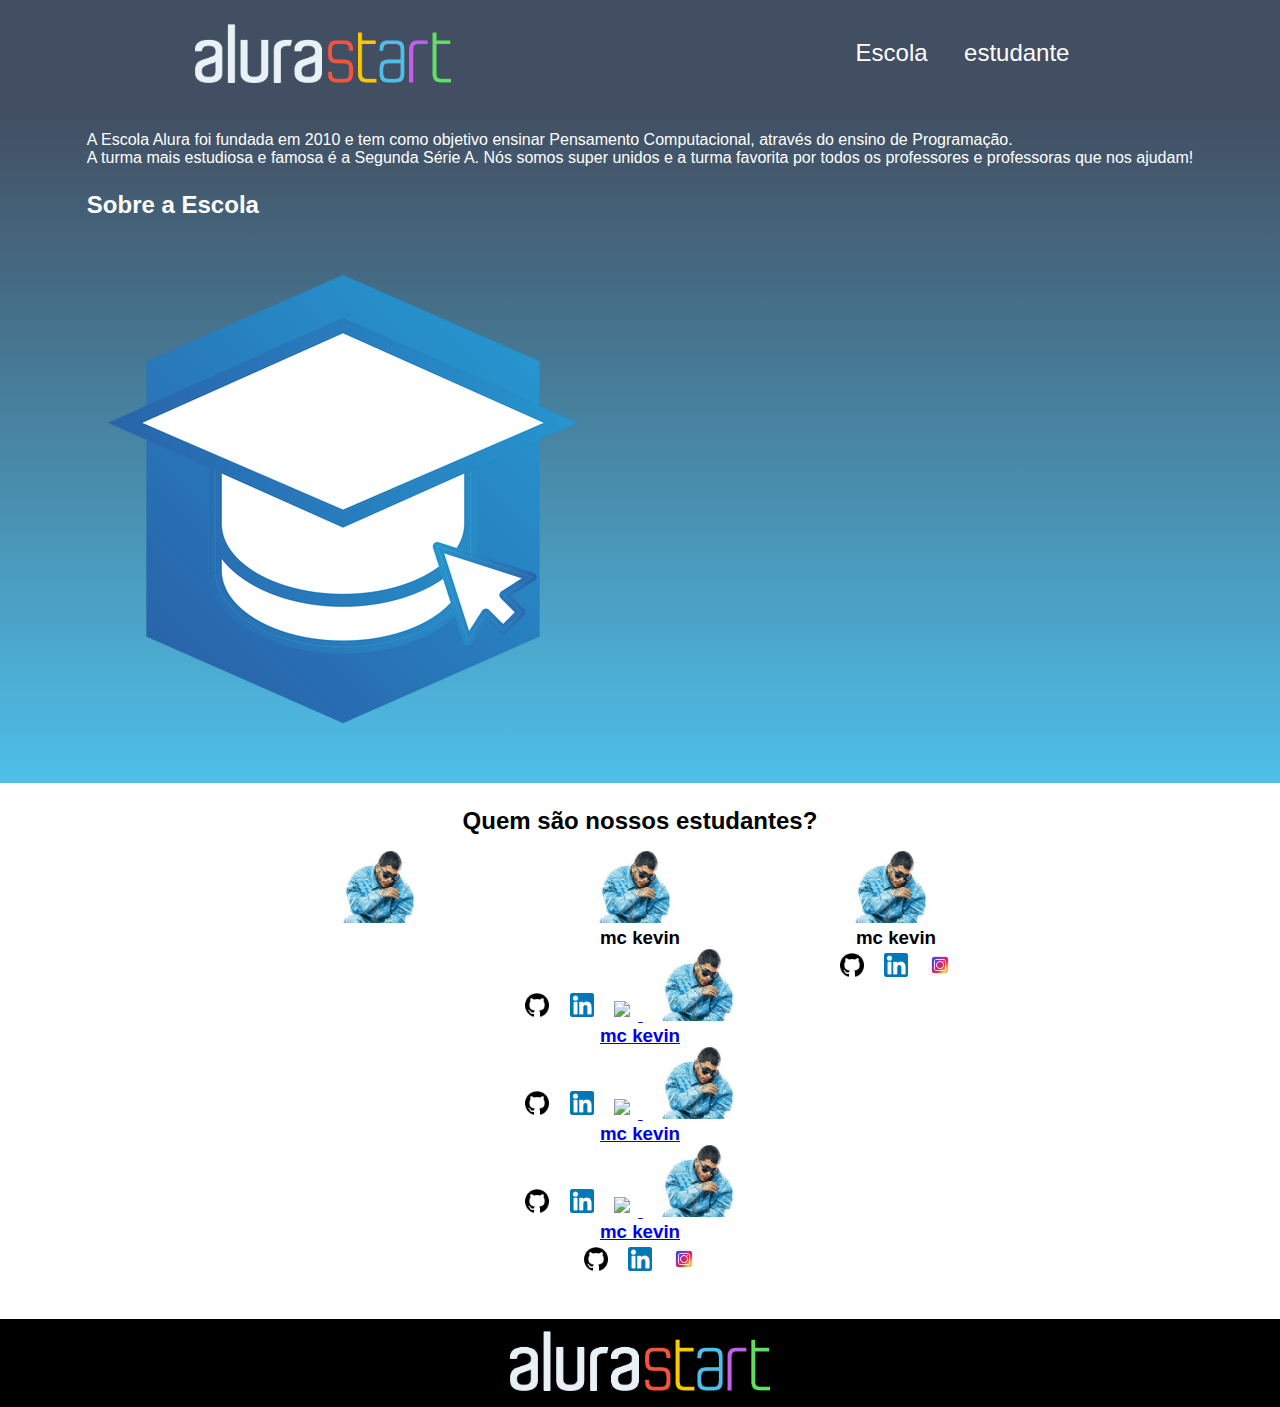
==== index.html @ b4f77471 "awdwa" ====
<!DOCTYPE html>
<html lang="en">
<head>
    <meta charset="UTF-8">
    <meta http-equiv="X-UA-Compatible" content="IE=edge">
    <meta name="viewport" content="width=device-width, initial-scale=1.0">
    <title>Document</title>
    <link rel="stylesheet" href="style.css">
</head>
<body>
    <header class="cabecalho">
        <img class="cabecalho-imagem" src="alurastart logo.png" alt="logo do alura start">
    <ul class="cabecalho-lista">
         <li class="cabecalho-lista-item">Escola </li>
         <li class="cabecalho-lista-item">estudante</li>  
     </ul>
    </header>
    <section>
        <section class="escola">
            <div class="escola-div conteudo">
                <p class="escola-texto-um">A Escola Alura foi fundada em 2010 e tem como objetivo ensinar Pensamento Computacional, através do ensino de  Programação.</p>
                <p class="escola-texto-dois">A turma mais estudiosa e famosa é a Segunda Série A. Nós somos super unidos e a turma favorita por todos os professores e professoras que nos ajudam!</p>
               
               <div>
                <h2 class="escola-titulo">Sobre a Escola</h2>
               

                
               <img src="ff7c525c1c3e1bef640644542001e1fd-logotipo-da-escola-online (1).webp" "alt= logo do chapeu." >
        </section>
        <section class="estudante">
            <div class="div-titulo">
                <h2 class="estudante-titulo">Quem são nossos estudantes?</h2>
            </div>
 
            <div class="estudante-todos">
                <span></span>
                <div class="estudante-div">
                    <img class="estudante-imagem" src="x2021-05-17-31.png.pagespeed.ic.EvmBmQWL9H.jpg" alt="foto do mc kevin">
                </div>
                <div class="estudante-div">
                    <img class="estudante-imagem" src="x2021-05-17-31.png.pagespeed.ic.EvmBmQWL9H.jpg" alt="foto do mc kevin">
                    <h3 class="estudante-nome">mc kevin</h3>
                    <a href="https://ffm.to/jq7nrnx"><img class="estudante-icone" src="25231.png" alt="foto do mc kevin"></a>
                    <a href="https://www.google.com/search?q=mc+kevin&oq=mc&gs_lcrp=EgZjaHJvbWUqBggAEEUYOzIGCAAQRRg7Mg0IARAuGIMBGLEDGIAEMgYIAhBFGDkyEAgDEC4YgwEYsQMYgAQYigUyFggEEC4YgwEYxwEYsQMY0QMYgAQYigUyBggFEEUYPDIGCAYQRRg9MgYIBxBFGDzSAQgxNTUxajBqN6gCCLACAQ&sourceid=chrome&ie=UTF-8"><img class="estudante-icone" src="174857.png" alt="icone linkedin"></a>
                    <a href="https://www.instagram.com/mckevin/?hl=pt"><img class="estudante-icone" src="instagram-icone-novo_1057-22
                    </div>
                    <div class="estudante-div">
                        <img class="estudante-imagem" src="x2021-05-17-31.png.pagespeed.ic.EvmBmQWL9H.jpg" alt="foto do mc kevin">
                        <h3 class="estudante-nome">mc kevin</h3>
                        <a href="https://ffm.to/jq7nrnx"><img class="estudante-icone" src="25231.png" alt="foto do mc kevin"></a>
                        <a href="https://www.google.com/search?q=mc+kevin&oq=mc&gs_lcrp=EgZjaHJvbWUqBggAEEUYOzIGCAAQRRg7Mg0IARAuGIMBGLEDGIAEMgYIAhBFGDkyEAgDEC4YgwEYsQMYgAQYigUyFggEEC4YgwEYxwEYsQMY0QMYgAQYigUyBggFEEUYPDIGCAYQRRg9MgYIBxBFGDzSAQgxNTUxajBqN6gCCLACAQ&sourceid=chrome&ie=UTF-8"><img class="estudante-icone" src="174857.png" alt="icone linkedin"></a>
                        <a href="https://www.instagram.com/mckevin/?hl=pt"><img class="estudante-icone" src="instagram-icone-novo_1057
                    </div>
                    <div class="estudante-div">
                        <img class="estudante-imagem" src="x2021-05-17-31.png.pagespeed.ic.EvmBmQWL9H.jpg" alt="foto do mc kevin">
                        <h3 class="estudante-nome">mc kevin</h3>
                        <a href="https://ffm.to/jq7nrnx"><img class="estudante-icone" src="25231.png" alt="foto do mc kevin"></a>
                        <a href="https://www.google.com/search?q=mc+kevin&oq=mc&gs_lcrp=EgZjaHJvbWUqBggAEEUYOzIGCAAQRRg7Mg0IARAuGIMBGLEDGIAEMgYIAhBFGDkyEAgDEC4YgwEYsQMYgAQYigUyFggEEC4YgwEYxwEYsQMY0QMYgAQYigUyBggFEEUYPDIGCAYQRRg9MgYIBxBFGDzSAQgxNTUxajBqN6gCCLACAQ&sourceid=chrome&ie=UTF-8"><img class="estudante-icone" src="174857.png" alt="icone linkedin"></a>
                        <a href="https://www.instagram.com/mckevin/?hl=pt"><img class="estudante-icone" src="instagram-icone-novo_1057-22
                
                    </div>
                    <div class="estudante-div">
                        <img class="estudante-imagem" src="x2021-05-17-31.png.pagespeed.ic.EvmBmQWL9H.jpg" alt="foto do mc kevin">
                        <h3 class="estudante-nome">mc kevin</h3>
                        <a href="https://ffm.to/jq7nrnx"><img class="estudante-icone" src="25231.png" alt="foto do mc kevin"></a>
                        <a href="https://www.google.com/search?q=mc+kevin&oq=mc&gs_lcrp=EgZjaHJvbWUqBggAEEUYOzIGCAAQRRg7Mg0IARAuGIMBGLEDGIAEMgYIAhBFGDkyEAgDEC4YgwEYsQMYgAQYigUyFggEEC4YgwEYxwEYsQMY0QMYgAQYigUyBggFEEUYPDIGCAYQRRg9MgYIBxBFGDzSAQgxNTUxajBqN6gCCLACAQ&sourceid=chrome&ie=UTF-8"><img class="estudante-icone" src="174857.png" alt="icone linkedin"></a>
                        <a href="https://www.instagram.com/mckevin/?hl=pt"><img class="estudante-icone" src="instagram-icone-novo_1057-2227.avif"" alt="icone instagram"></a>
            
                
                    </div>
                    <div class="estudante-div">
                        <img class="estudante-imagem" src="x2021-05-17-31.png.pagespeed.ic.EvmBmQWL9H.jpg" alt="foto do mc kevin">
                        <h3 class="estudante-nome">mc kevin</h3>
                        <a href="https://ffm.to/jq7nrnx"><img class="estudante-icone" src="25231.png" alt="foto do mc kevin"></a>
                        <a href="https://www.google.com/search?q=mc+kevin&oq=mc&gs_lcrp=EgZjaHJvbWUqBggAEEUYOzIGCAAQRRg7Mg0IARAuGIMBGLEDGIAEMgYIAhBFGDkyEAgDEC4YgwEYsQMYgAQYigUyFggEEC4YgwEYxwEYsQMY0QMYgAQYigUyBggFEEUYPDIGCAYQRRg9MgYIBxBFGDzSAQgxNTUxajBqN6gCCLACAQ&sourceid=chrome&ie=UTF-8"><img class="estudante-icone" src="174857.png" alt="icone linkedin"></a>
                        <a href="https://www.instagram.com/mckevin/?hl=pt"><img class="estudante-icone" src="instagram-icone-novo_1057-2227.avif"" alt="icone instagram"></a>
            
                    </div>

                </div>
                </section>
                <footer class="rodape">
                    <img class="rodape-imagem" src="alurastart logo.png" alt="logo da alura start">
                </footer>
            
            </body>
            
            </html>
---- style.css ----
.cabecalho {
    background-color: #424e61;
    color: white;
    display: flex;
    justify-content: space-around;
    align-items: center;
    padding: 24px 0;
}

.cabecalho-imagem{
    width: 20%;

}
.cabecalho-lista-item{
    display: inline-block;
    margin: 0 16px;
    font-size: 24px;

}
.seçao_estudante{
    background-image: linear-gradient(#42E1,#16CFF8);
    color: white;
    display: flex;
    justify-content: space-around;
    text-align: center;
    padding: 24px 0;
}

.titulo_seçao_seçao_estudante{
padding:   24px 0;

}



.logodochapeu{ 
    width: 25px 0 ;

}

.estudante_imagem{
    padding: 24px 0 ;

}
.estudante_div{
    text-align: center;
    padding: 16px 0
}
esudante_icone{
    width: 24px;
    padding:4px 8px;
}

.escola{
  background-image: linear-gradient(#424e61,#4ebfe9);
    color: white;
    display: flex;
}    

* {
    margin: 0;
    padding: 0;
}

body {
    font-family: "Poppins", sans-serif;
    font-weight: 400;
    font-style: normal;
}

.cabecalho {
    background-color: #424E61;
    color: white;
    display: flex;
    justify-content: space-around;
    align-items: center;
    padding: 24px 0;
}

.cabecalho-imagem {
    width: 20%;
}

.cabecalho-lista-item {
    display: inline-block;
    margin: 0 16px;
    font-size: 24px;
}

.escola {
    background-image: linear-gradient(#424E61, #4EBFE9);
    color: white;
    display: flex;
    justify-content: center;
    align-items: center;
    padding: 24px 0;
}

.div-escola-conteudo {
    width: 35%;
}

.escola-titulo {
    padding: 24px 0;
    
}

.escola-imagem {
    width: 25%;
}
.estudante{
    padding: 24px 0;
}
.div-titulo{
    text-align: center;
}

.estudante-imagem{
    width: 120px;
}

.estudante-icone{
    width: 24px;
    padding: 4px 8px;
}

.estudante-div{
    text-align: center;
    padding: 16px 0;
}
.estudante-todos{
    display: grid;
    grid-template-columns: 20% 20% 20% 20% 20%;
}

.rodape{
    background-color: black;
    text-align: center;
}

.rodape-imagem{
    height: 60px;
    padding:12px 0;

}
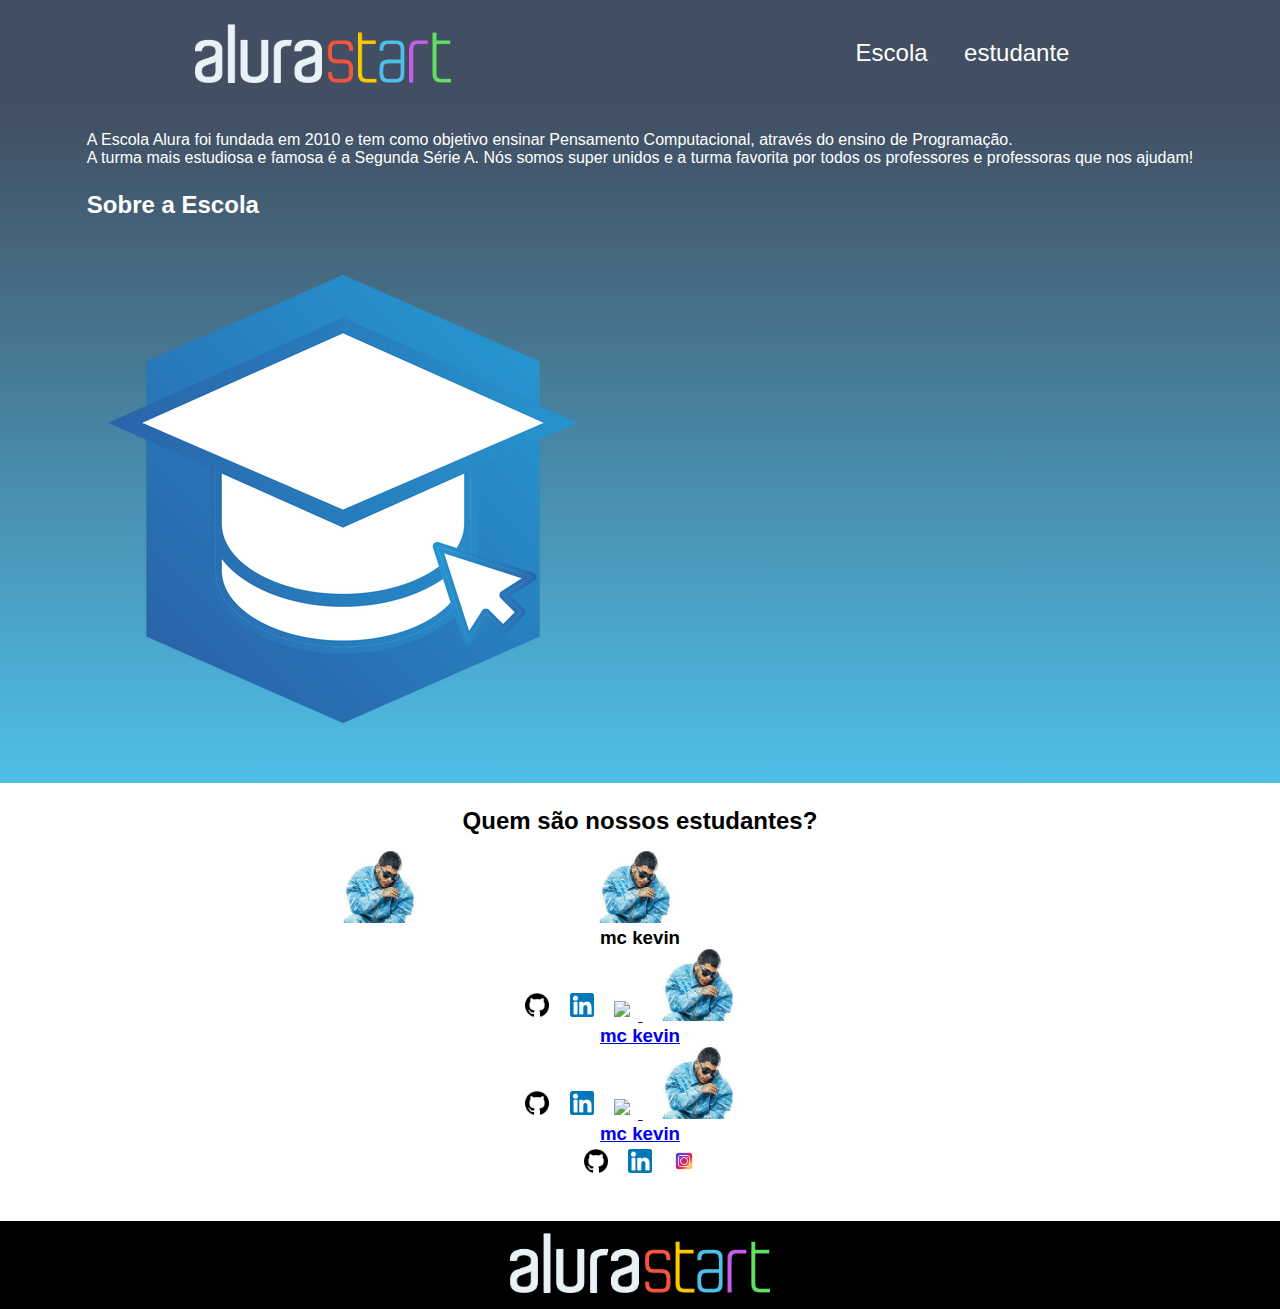
==== commit d3f33ebd: "wdadawdaa" ====
--- a/index.html
+++ b/index.html
@@ -53,22 +53,10 @@
                         <a href="https://www.google.com/search?q=mc+kevin&oq=mc&gs_lcrp=EgZjaHJvbWUqBggAEEUYOzIGCAAQRRg7Mg0IARAuGIMBGLEDGIAEMgYIAhBFGDkyEAgDEC4YgwEYsQMYgAQYigUyFggEEC4YgwEYxwEYsQMY0QMYgAQYigUyBggFEEUYPDIGCAYQRRg9MgYIBxBFGDzSAQgxNTUxajBqN6gCCLACAQ&sourceid=chrome&ie=UTF-8"><img class="estudante-icone" src="174857.png" alt="icone linkedin"></a>
                         <a href="https://www.instagram.com/mckevin/?hl=pt"><img class="estudante-icone" src="instagram-icone-novo_1057
                     </div>
-                    <div class="estudante-div">
-                        <img class="estudante-imagem" src="x2021-05-17-31.png.pagespeed.ic.EvmBmQWL9H.jpg" alt="foto do mc kevin">
-                        <h3 class="estudante-nome">mc kevin</h3>
-                        <a href="https://ffm.to/jq7nrnx"><img class="estudante-icone" src="25231.png" alt="foto do mc kevin"></a>
-                        <a href="https://www.google.com/search?q=mc+kevin&oq=mc&gs_lcrp=EgZjaHJvbWUqBggAEEUYOzIGCAAQRRg7Mg0IARAuGIMBGLEDGIAEMgYIAhBFGDkyEAgDEC4YgwEYsQMYgAQYigUyFggEEC4YgwEYxwEYsQMY0QMYgAQYigUyBggFEEUYPDIGCAYQRRg9MgYIBxBFGDzSAQgxNTUxajBqN6gCCLACAQ&sourceid=chrome&ie=UTF-8"><img class="estudante-icone" src="174857.png" alt="icone linkedin"></a>
-                        <a href="https://www.instagram.com/mckevin/?hl=pt"><img class="estudante-icone" src="instagram-icone-novo_1057-22
+                    
+                    
                 
-                    </div>
-                    <div class="estudante-div">
-                        <img class="estudante-imagem" src="x2021-05-17-31.png.pagespeed.ic.EvmBmQWL9H.jpg" alt="foto do mc kevin">
-                        <h3 class="estudante-nome">mc kevin</h3>
-                        <a href="https://ffm.to/jq7nrnx"><img class="estudante-icone" src="25231.png" alt="foto do mc kevin"></a>
-                        <a href="https://www.google.com/search?q=mc+kevin&oq=mc&gs_lcrp=EgZjaHJvbWUqBggAEEUYOzIGCAAQRRg7Mg0IARAuGIMBGLEDGIAEMgYIAhBFGDkyEAgDEC4YgwEYsQMYgAQYigUyFggEEC4YgwEYxwEYsQMY0QMYgAQYigUyBggFEEUYPDIGCAYQRRg9MgYIBxBFGDzSAQgxNTUxajBqN6gCCLACAQ&sourceid=chrome&ie=UTF-8"><img class="estudante-icone" src="174857.png" alt="icone linkedin"></a>
-                        <a href="https://www.instagram.com/mckevin/?hl=pt"><img class="estudante-icone" src="instagram-icone-novo_1057-2227.avif"" alt="icone instagram"></a>
-            
-                
+                    
                     </div>
                     <div class="estudante-div">
                         <img class="estudante-imagem" src="x2021-05-17-31.png.pagespeed.ic.EvmBmQWL9H.jpg" alt="foto do mc kevin">
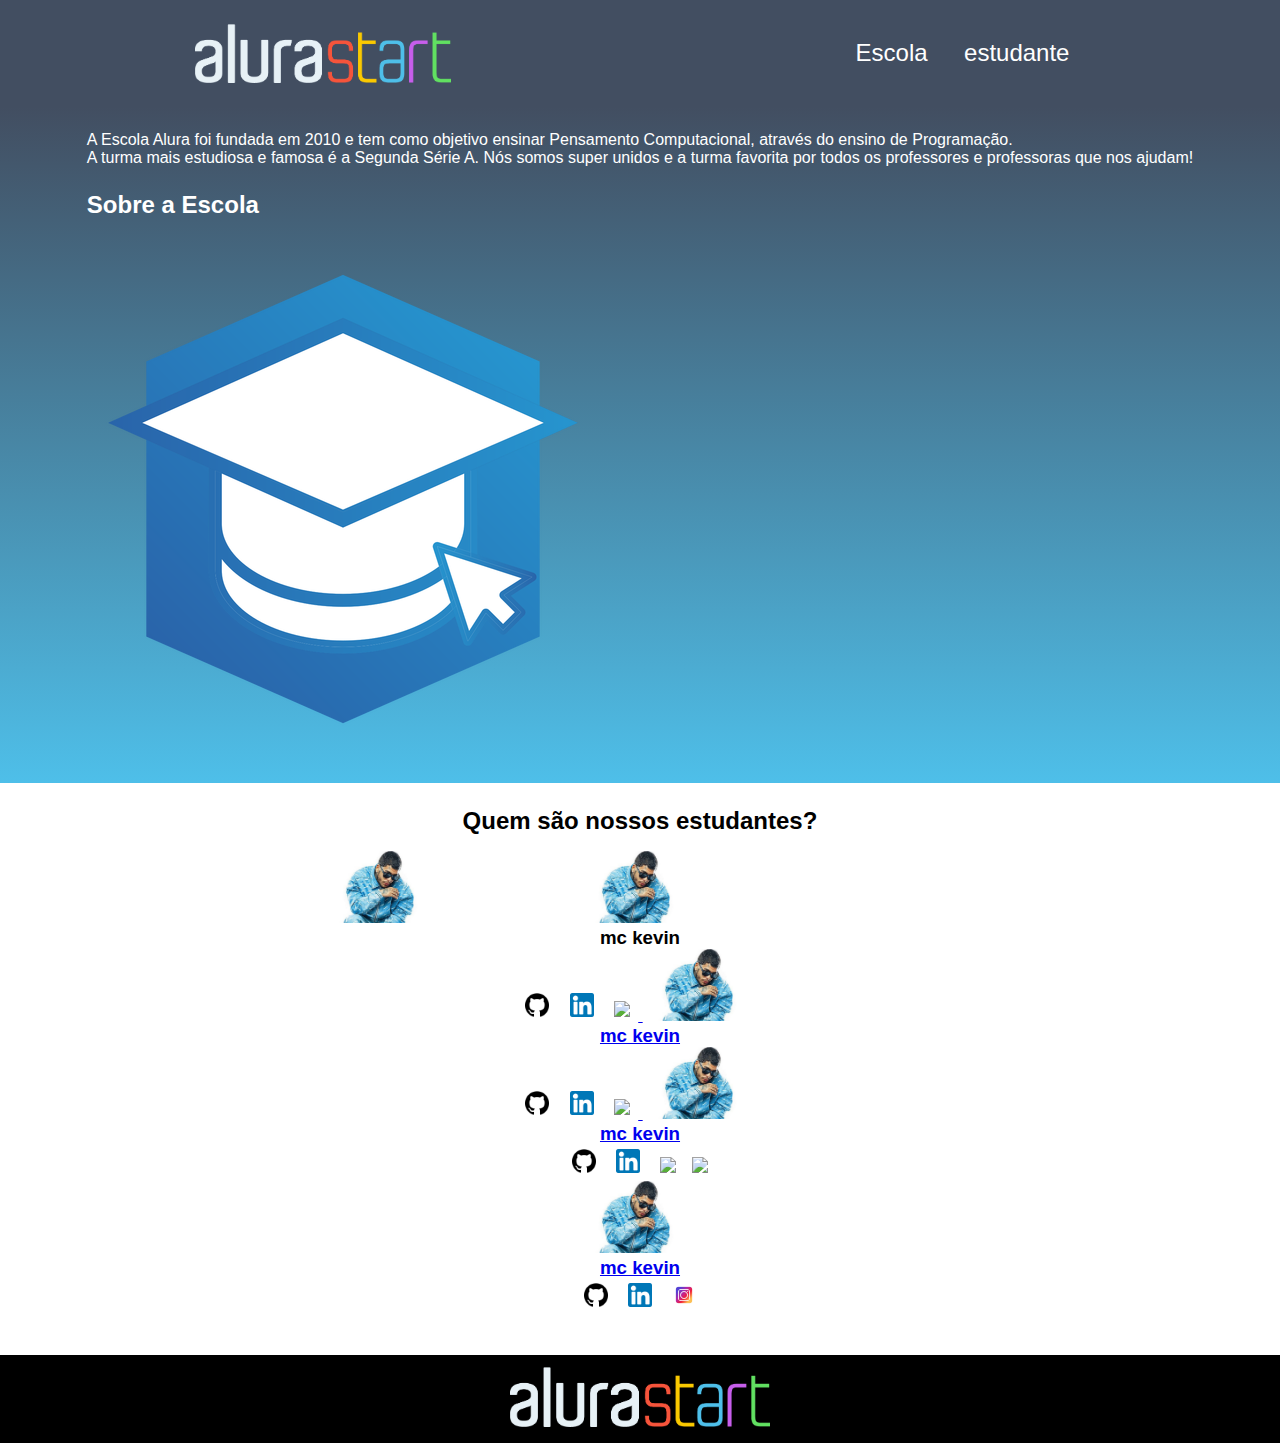
==== commit ed3caa01: "dwad" ====
--- a/index.html
+++ b/index.html
@@ -53,7 +53,17 @@
                         <a href="https://www.google.com/search?q=mc+kevin&oq=mc&gs_lcrp=EgZjaHJvbWUqBggAEEUYOzIGCAAQRRg7Mg0IARAuGIMBGLEDGIAEMgYIAhBFGDkyEAgDEC4YgwEYsQMYgAQYigUyFggEEC4YgwEYxwEYsQMY0QMYgAQYigUyBggFEEUYPDIGCAYQRRg9MgYIBxBFGDzSAQgxNTUxajBqN6gCCLACAQ&sourceid=chrome&ie=UTF-8"><img class="estudante-icone" src="174857.png" alt="icone linkedin"></a>
                         <a href="https://www.instagram.com/mckevin/?hl=pt"><img class="estudante-icone" src="instagram-icone-novo_1057
                     </div>
-                    
+                </div>
+                <div class="estudante-div">
+                    <img class="estudante-imagem" src="x2021-05-17-31.png.pagespeed.ic.EvmBmQWL9H.jpg" alt="foto do mc kevin">
+                    <h3 class="estudante-nome">mc kevin</h3>
+                    <a href="https://ffm.to/jq7nrnx"><img class="estudante-icone" src="25231.png" alt="foto do mc kevin"></a>
+                    <a href="https://www.google.com/search?q=mc+kevin&oq=mc&gs_lcrp=EgZjaHJvbWUqBggAEEUYOzIGCAAQRRg7Mg0IARAuGIMBGLEDGIAEMgYIAhBFGDkyEAgDEC4YgwEYsQMYgAQYigUyFggEEC4YgwEYxwEYsQMY0QMYgAQYigUyBggFEEUYPDIGCAYQRRg9MgYIBxBFGDzSAQgxNTUxajBqN6gCCLACAQ&sourceid=chrome&ie=UTF-8"><img class="estudante-icone" src="174857.png" alt="icone linkedin"></a>
+                    <a href="https://www.instagram.com/mckevin/?hl=pt"><img class="estudante-icone" src="instagram-icone-novo_1057
+                </div>
+               >
+                    <a href="https://www.instagram.com/mckevin/?hl=pt"><img class="estudante-icone" src="instagram-icone-novo_1057
+                </div>
                     
                 
                     
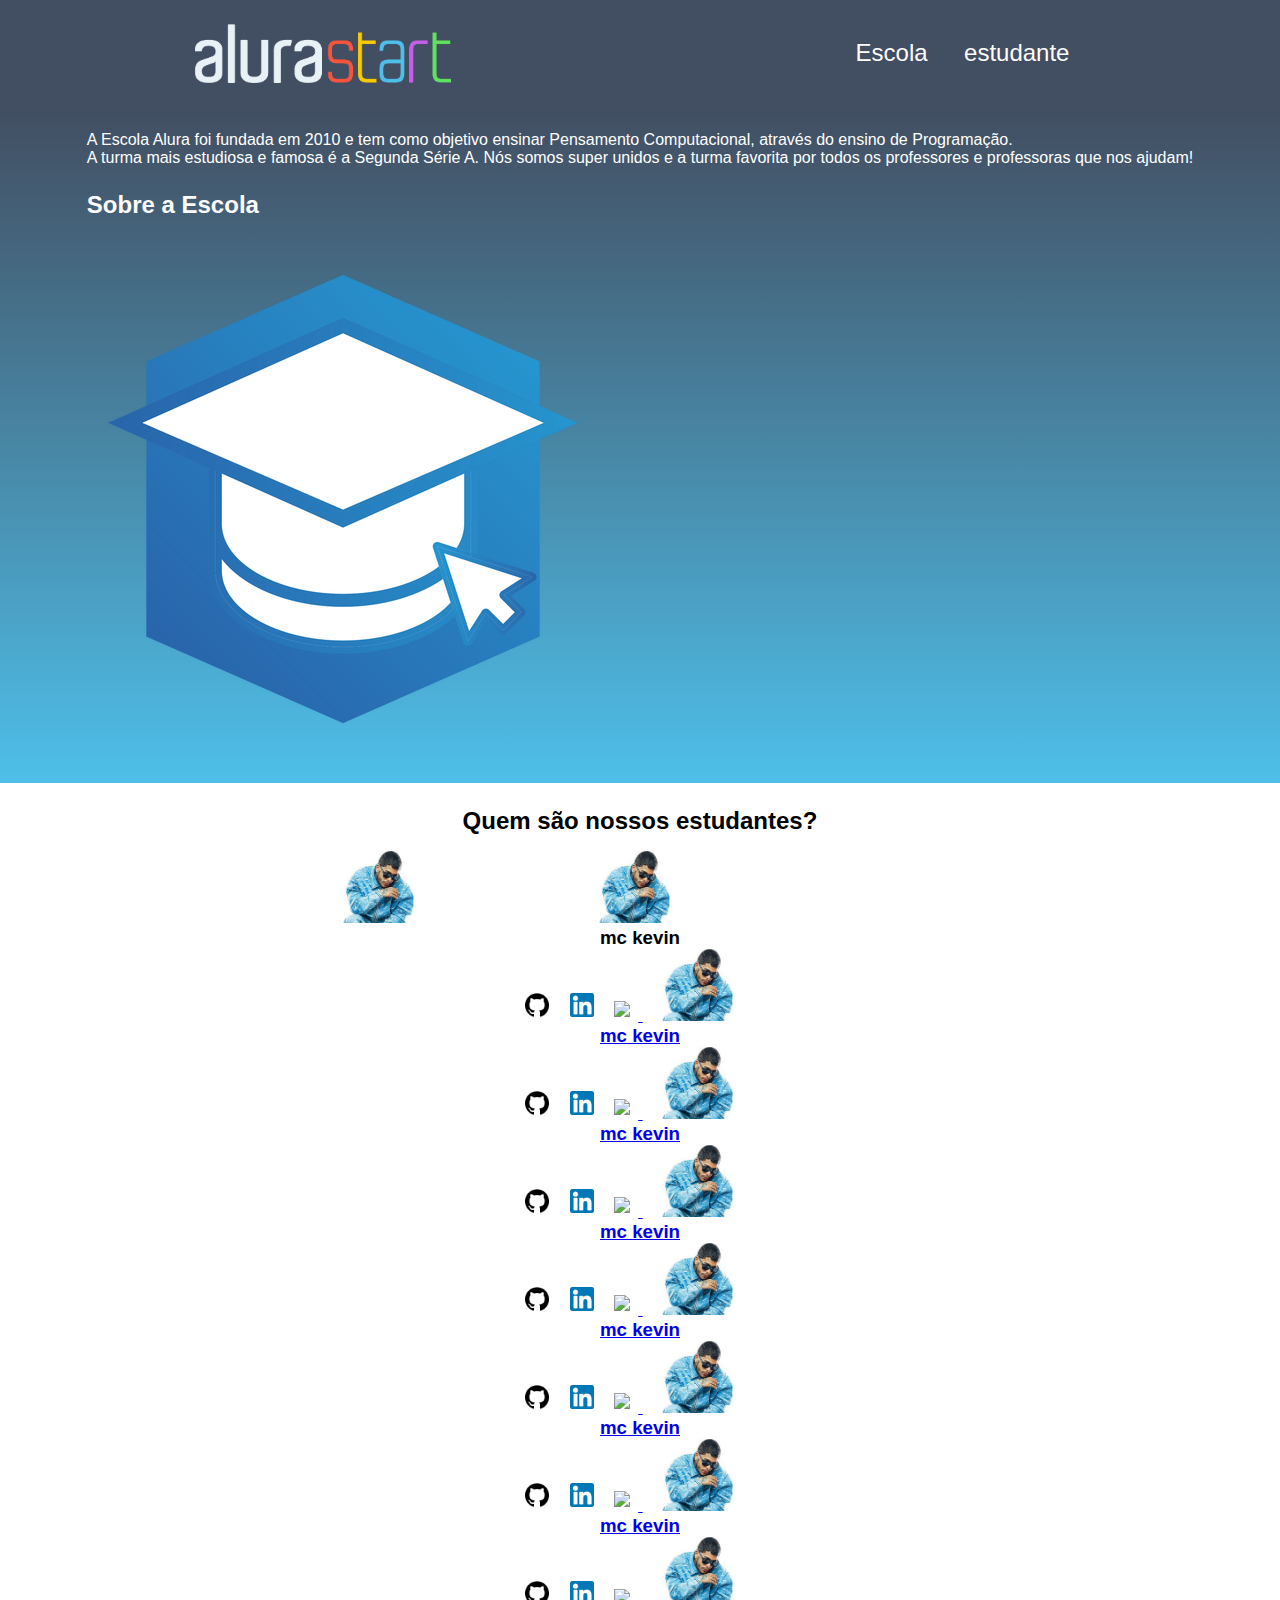
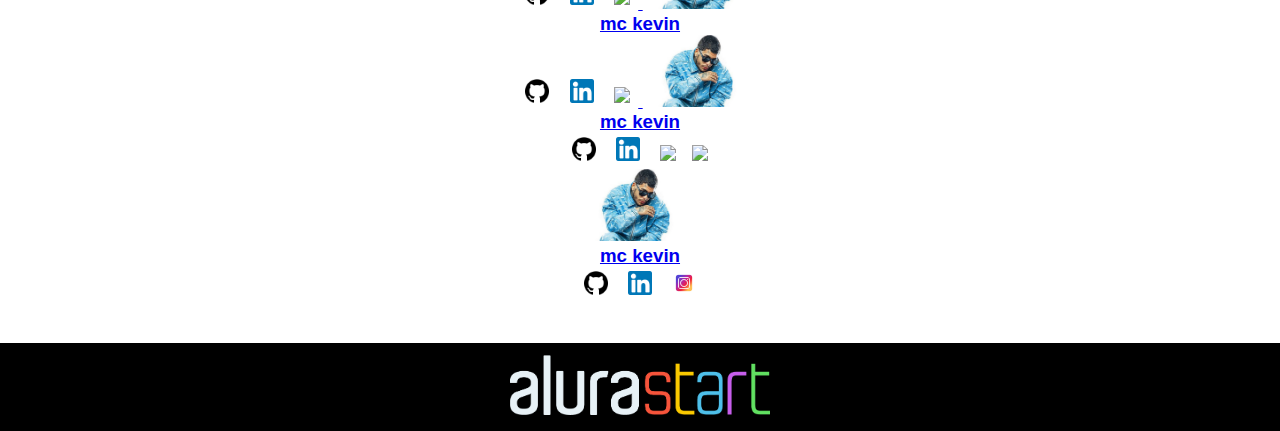
==== commit 3cd2618c: "dwa" ====
--- a/index.html
+++ b/index.html
@@ -51,6 +51,37 @@
                         <h3 class="estudante-nome">mc kevin</h3>
                         <a href="https://ffm.to/jq7nrnx"><img class="estudante-icone" src="25231.png" alt="foto do mc kevin"></a>
                         <a href="https://www.google.com/search?q=mc+kevin&oq=mc&gs_lcrp=EgZjaHJvbWUqBggAEEUYOzIGCAAQRRg7Mg0IARAuGIMBGLEDGIAEMgYIAhBFGDkyEAgDEC4YgwEYsQMYgAQYigUyFggEEC4YgwEYxwEYsQMY0QMYgAQYigUyBggFEEUYPDIGCAYQRRg9MgYIBxBFGDzSAQgxNTUxajBqN6gCCLACAQ&sourceid=chrome&ie=UTF-8"><img class="estudante-icone" src="174857.png" alt="icone linkedin"></a>
+                        <a href="https://www.instagram.com/mckevin/?hl=pt"><img class="estudante-icone" src="instagram-icone-novo_1057-22<div class="estudante-div">
+                            <img class="estudante-imagem" src="x2021-05-17-31.png.pagespeed.ic.EvmBmQWL9H.jpg" alt="foto do mc kevin">
+                            <h3 class="estudante-nome">mc kevin</h3>
+                            <a href="https://ffm.to/jq7nrnx"><img class="estudante-icone" src="25231.png" alt="foto do mc kevin"></a>
+                            <a href="https://www.google.com/search?q=mc+kevin&oq=mc&gs_lcrp=EgZjaHJvbWUqBggAEEUYOzIGCAAQRRg7Mg0IARAuGIMBGLEDGIAEMgYIAhBFGDkyEAgDEC4YgwEYsQMYgAQYigUyFggEEC4YgwEYxwEYsQMY0QMYgAQYigUyBggFEEUYPDIGCAYQRRg9MgYIBxBFGDzSAQgxNTUxajBqN6gCCLACAQ&sourceid=chrome&ie=UTF-8"><img class="estudante-icone" src="174857.png" alt="icone linkedin"></a>
+                            <a href="https://www.instagram.com/mckevin/?hl=pt"><img class="estudante-icone" src="instagram-icone-novo_1057-22<div class="estudante-div">
+                                <img class="estudante-imagem" src="x2021-05-17-31.png.pagespeed.ic.EvmBmQWL9H.jpg" alt="foto do mc kevin">
+                                <h3 class="estudante-nome">mc kevin</h3>
+                                <a href="https://ffm.to/jq7nrnx"><img class="estudante-icone" src="25231.png" alt="foto do mc kevin"></a>
+                                <a href="https://www.google.com/search?q=mc+kevin&oq=mc&gs_lcrp=EgZjaHJvbWUqBggAEEUYOzIGCAAQRRg7Mg0IARAuGIMBGLEDGIAEMgYIAhBFGDkyEAgDEC4YgwEYsQMYgAQYigUyFggEEC4YgwEYxwEYsQMY0QMYgAQYigUyBggFEEUYPDIGCAYQRRg9MgYIBxBFGDzSAQgxNTUxajBqN6gCCLACAQ&sourceid=chrome&ie=UTF-8"><img class="estudante-icone" src="174857.png" alt="icone linkedin"></a>
+                                <a href="https://www.instagram.com/mckevin/?hl=pt"><img class="estudante-icone" src="instagram-icone-novo_1057-22<div class="estudante-div">
+                                    <img class="estudante-imagem" src="x2021-05-17-31.png.pagespeed.ic.EvmBmQWL9H.jpg" alt="foto do mc kevin">
+                                    <h3 class="estudante-nome">mc kevin</h3>
+                                    <a href="https://ffm.to/jq7nrnx"><img class="estudante-icone" src="25231.png" alt="foto do mc kevin"></a>
+                                    <a href="https://www.google.com/search?q=mc+kevin&oq=mc&gs_lcrp=EgZjaHJvbWUqBggAEEUYOzIGCAAQRRg7Mg0IARAuGIMBGLEDGIAEMgYIAhBFGDkyEAgDEC4YgwEYsQMYgAQYigUyFggEEC4YgwEYxwEYsQMY0QMYgAQYigUyBggFEEUYPDIGCAYQRRg9MgYIBxBFGDzSAQgxNTUxajBqN6gCCLACAQ&sourceid=chrome&ie=UTF-8"><img class="estudante-icone" src="174857.png" alt="icone linkedin"></a>
+                                    <a href="https://www.instagram.com/mckevin/?hl=pt"><img class="estudante-icone" src="instagram-icone-novo_1057-22<div class="estudante-div">
+                                        <img class="estudante-imagem" src="x2021-05-17-31.png.pagespeed.ic.EvmBmQWL9H.jpg" alt="foto do mc kevin">
+                                        <h3 class="estudante-nome">mc kevin</h3>
+                                        <a href="https://ffm.to/jq7nrnx"><img class="estudante-icone" src="25231.png" alt="foto do mc kevin"></a>
+                                        <a href="https://www.google.com/search?q=mc+kevin&oq=mc&gs_lcrp=EgZjaHJvbWUqBggAEEUYOzIGCAAQRRg7Mg0IARAuGIMBGLEDGIAEMgYIAhBFGDkyEAgDEC4YgwEYsQMYgAQYigUyFggEEC4YgwEYxwEYsQMY0QMYgAQYigUyBggFEEUYPDIGCAYQRRg9MgYIBxBFGDzSAQgxNTUxajBqN6gCCLACAQ&sourceid=chrome&ie=UTF-8"><img class="estudante-icone" src="174857.png" alt="icone linkedin"></a>
+                                        <a href="https://www.instagram.com/mckevin/?hl=pt"><img class="estudante-icone" src="instagram-icone-novo_1057-22<div class="estudante-div">
+                                            <img class="estudante-imagem" src="x2021-05-17-31.png.pagespeed.ic.EvmBmQWL9H.jpg" alt="foto do mc kevin">
+                                            <h3 class="estudante-nome">mc kevin</h3>
+                                            <a href="https://ffm.to/jq7nrnx"><img class="estudante-icone" src="25231.png" alt="foto do mc kevin"></a>
+                                            <a href="https://www.google.com/search?q=mc+kevin&oq=mc&gs_lcrp=EgZjaHJvbWUqBggAEEUYOzIGCAAQRRg7Mg0IARAuGIMBGLEDGIAEMgYIAhBFGDkyEAgDEC4YgwEYsQMYgAQYigUyFggEEC4YgwEYxwEYsQMY0QMYgAQYigUyBggFEEUYPDIGCAYQRRg9MgYIBxBFGDzSAQgxNTUxajBqN6gCCLACAQ&sourceid=chrome&ie=UTF-8"><img class="estudante-icone" src="174857.png" alt="icone linkedin"></a>
+                                            <a href="https://www.instagram.com/mckevin/?hl=pt"><img class="estudante-icone" src="instagram-icone-novo_1057-22
+                    <div class="estudante-div">
+                        <img class="estudante-imagem" src="x2021-05-17-31.png.pagespeed.ic.EvmBmQWL9H.jpg" alt="foto do mc kevin">
+                        <h3 class="estudante-nome">mc kevin</h3>
+                        <a href="https://ffm.to/jq7nrnx"><img class="estudante-icone" src="25231.png" alt="foto do mc kevin"></a>
+                        <a href="https://www.google.com/search?q=mc+kevin&oq=mc&gs_lcrp=EgZjaHJvbWUqBggAEEUYOzIGCAAQRRg7Mg0IARAuGIMBGLEDGIAEMgYIAhBFGDkyEAgDEC4YgwEYsQMYgAQYigUyFggEEC4YgwEYxwEYsQMY0QMYgAQYigUyBggFEEUYPDIGCAYQRRg9MgYIBxBFGDzSAQgxNTUxajBqN6gCCLACAQ&sourceid=chrome&ie=UTF-8"><img class="estudante-icone" src="174857.png" alt="icone linkedin"></a>
                         <a href="https://www.instagram.com/mckevin/?hl=pt"><img class="estudante-icone" src="instagram-icone-novo_1057
                     </div>
                 </div>
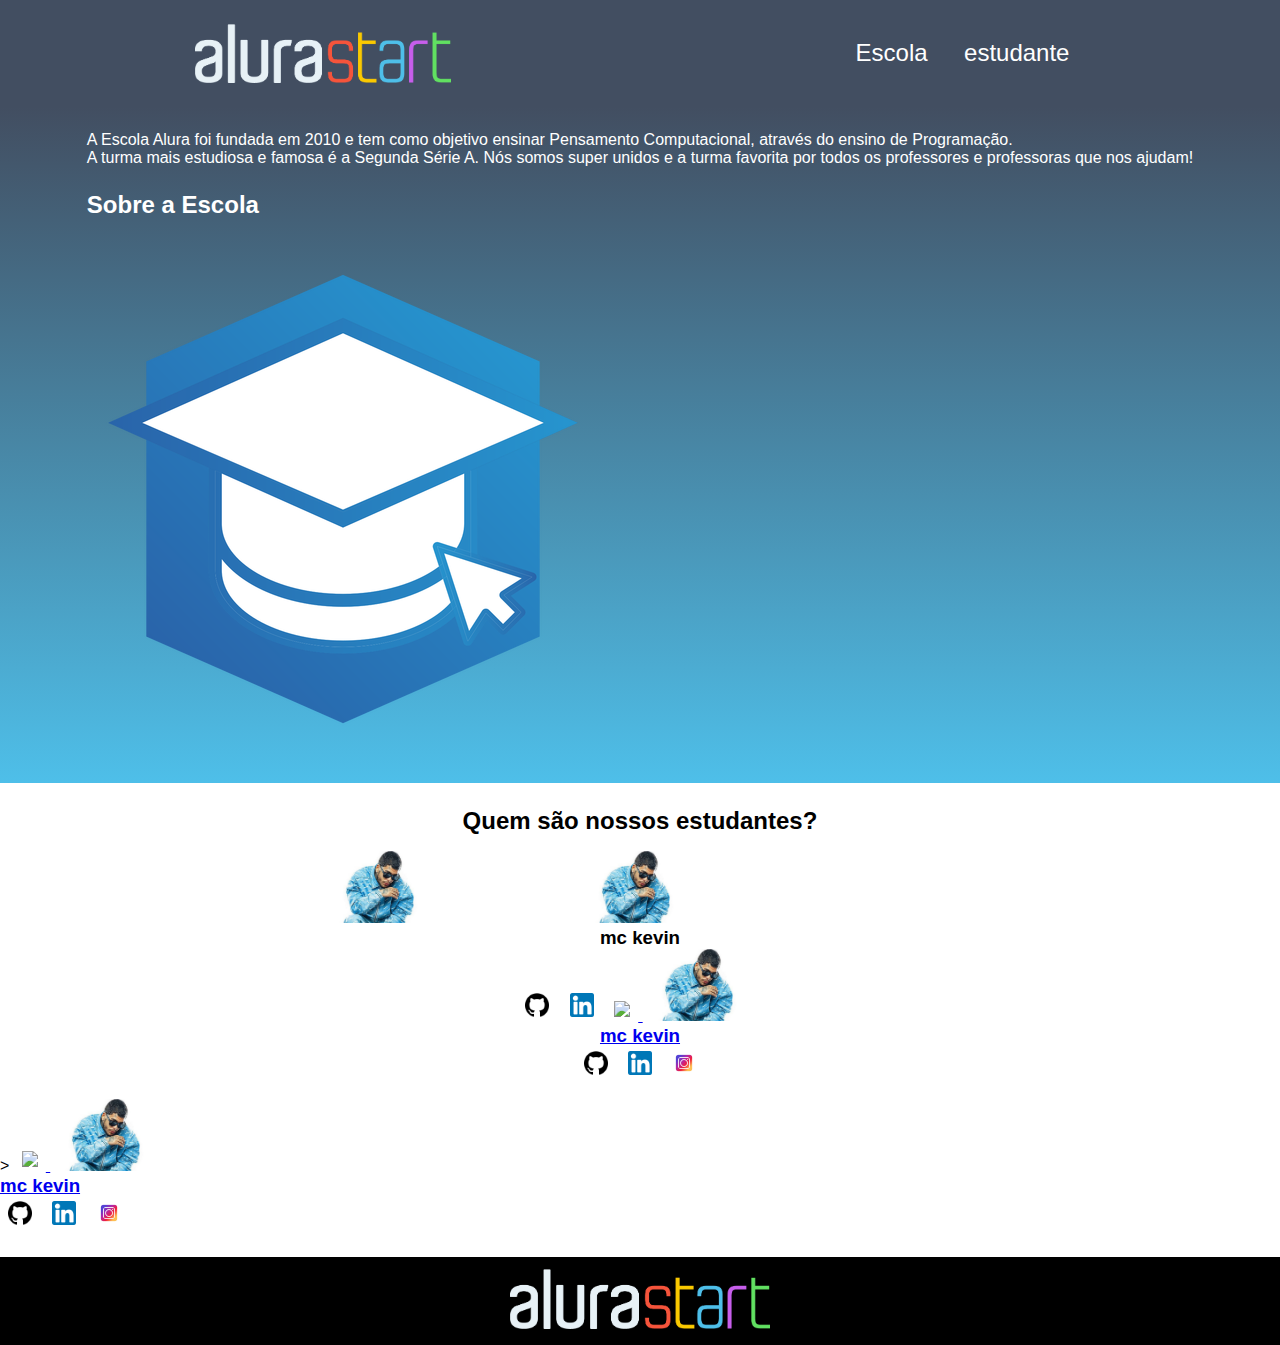
==== commit 5c0fd87d: "dwa" ====
--- a/index.html
+++ b/index.html
@@ -46,51 +46,23 @@
                     <a href="https://www.google.com/search?q=mc+kevin&oq=mc&gs_lcrp=EgZjaHJvbWUqBggAEEUYOzIGCAAQRRg7Mg0IARAuGIMBGLEDGIAEMgYIAhBFGDkyEAgDEC4YgwEYsQMYgAQYigUyFggEEC4YgwEYxwEYsQMY0QMYgAQYigUyBggFEEUYPDIGCAYQRRg9MgYIBxBFGDzSAQgxNTUxajBqN6gCCLACAQ&sourceid=chrome&ie=UTF-8"><img class="estudante-icone" src="174857.png" alt="icone linkedin"></a>
                     <a href="https://www.instagram.com/mckevin/?hl=pt"><img class="estudante-icone" src="instagram-icone-novo_1057-22
                     </div>
-                    <div class="estudante-div">
-                        <img class="estudante-imagem" src="x2021-05-17-31.png.pagespeed.ic.EvmBmQWL9H.jpg" alt="foto do mc kevin">
-                        <h3 class="estudante-nome">mc kevin</h3>
-                        <a href="https://ffm.to/jq7nrnx"><img class="estudante-icone" src="25231.png" alt="foto do mc kevin"></a>
-                        <a href="https://www.google.com/search?q=mc+kevin&oq=mc&gs_lcrp=EgZjaHJvbWUqBggAEEUYOzIGCAAQRRg7Mg0IARAuGIMBGLEDGIAEMgYIAhBFGDkyEAgDEC4YgwEYsQMYgAQYigUyFggEEC4YgwEYxwEYsQMY0QMYgAQYigUyBggFEEUYPDIGCAYQRRg9MgYIBxBFGDzSAQgxNTUxajBqN6gCCLACAQ&sourceid=chrome&ie=UTF-8"><img class="estudante-icone" src="174857.png" alt="icone linkedin"></a>
-                        <a href="https://www.instagram.com/mckevin/?hl=pt"><img class="estudante-icone" src="instagram-icone-novo_1057-22<div class="estudante-div">
-                            <img class="estudante-imagem" src="x2021-05-17-31.png.pagespeed.ic.EvmBmQWL9H.jpg" alt="foto do mc kevin">
-                            <h3 class="estudante-nome">mc kevin</h3>
-                            <a href="https://ffm.to/jq7nrnx"><img class="estudante-icone" src="25231.png" alt="foto do mc kevin"></a>
-                            <a href="https://www.google.com/search?q=mc+kevin&oq=mc&gs_lcrp=EgZjaHJvbWUqBggAEEUYOzIGCAAQRRg7Mg0IARAuGIMBGLEDGIAEMgYIAhBFGDkyEAgDEC4YgwEYsQMYgAQYigUyFggEEC4YgwEYxwEYsQMY0QMYgAQYigUyBggFEEUYPDIGCAYQRRg9MgYIBxBFGDzSAQgxNTUxajBqN6gCCLACAQ&sourceid=chrome&ie=UTF-8"><img class="estudante-icone" src="174857.png" alt="icone linkedin"></a>
-                            <a href="https://www.instagram.com/mckevin/?hl=pt"><img class="estudante-icone" src="instagram-icone-novo_1057-22<div class="estudante-div">
-                                <img class="estudante-imagem" src="x2021-05-17-31.png.pagespeed.ic.EvmBmQWL9H.jpg" alt="foto do mc kevin">
-                                <h3 class="estudante-nome">mc kevin</h3>
-                                <a href="https://ffm.to/jq7nrnx"><img class="estudante-icone" src="25231.png" alt="foto do mc kevin"></a>
-                                <a href="https://www.google.com/search?q=mc+kevin&oq=mc&gs_lcrp=EgZjaHJvbWUqBggAEEUYOzIGCAAQRRg7Mg0IARAuGIMBGLEDGIAEMgYIAhBFGDkyEAgDEC4YgwEYsQMYgAQYigUyFggEEC4YgwEYxwEYsQMY0QMYgAQYigUyBggFEEUYPDIGCAYQRRg9MgYIBxBFGDzSAQgxNTUxajBqN6gCCLACAQ&sourceid=chrome&ie=UTF-8"><img class="estudante-icone" src="174857.png" alt="icone linkedin"></a>
-                                <a href="https://www.instagram.com/mckevin/?hl=pt"><img class="estudante-icone" src="instagram-icone-novo_1057-22<div class="estudante-div">
-                                    <img class="estudante-imagem" src="x2021-05-17-31.png.pagespeed.ic.EvmBmQWL9H.jpg" alt="foto do mc kevin">
-                                    <h3 class="estudante-nome">mc kevin</h3>
-                                    <a href="https://ffm.to/jq7nrnx"><img class="estudante-icone" src="25231.png" alt="foto do mc kevin"></a>
-                                    <a href="https://www.google.com/search?q=mc+kevin&oq=mc&gs_lcrp=EgZjaHJvbWUqBggAEEUYOzIGCAAQRRg7Mg0IARAuGIMBGLEDGIAEMgYIAhBFGDkyEAgDEC4YgwEYsQMYgAQYigUyFggEEC4YgwEYxwEYsQMY0QMYgAQYigUyBggFEEUYPDIGCAYQRRg9MgYIBxBFGDzSAQgxNTUxajBqN6gCCLACAQ&sourceid=chrome&ie=UTF-8"><img class="estudante-icone" src="174857.png" alt="icone linkedin"></a>
-                                    <a href="https://www.instagram.com/mckevin/?hl=pt"><img class="estudante-icone" src="instagram-icone-novo_1057-22<div class="estudante-div">
-                                        <img class="estudante-imagem" src="x2021-05-17-31.png.pagespeed.ic.EvmBmQWL9H.jpg" alt="foto do mc kevin">
-                                        <h3 class="estudante-nome">mc kevin</h3>
-                                        <a href="https://ffm.to/jq7nrnx"><img class="estudante-icone" src="25231.png" alt="foto do mc kevin"></a>
-                                        <a href="https://www.google.com/search?q=mc+kevin&oq=mc&gs_lcrp=EgZjaHJvbWUqBggAEEUYOzIGCAAQRRg7Mg0IARAuGIMBGLEDGIAEMgYIAhBFGDkyEAgDEC4YgwEYsQMYgAQYigUyFggEEC4YgwEYxwEYsQMY0QMYgAQYigUyBggFEEUYPDIGCAYQRRg9MgYIBxBFGDzSAQgxNTUxajBqN6gCCLACAQ&sourceid=chrome&ie=UTF-8"><img class="estudante-icone" src="174857.png" alt="icone linkedin"></a>
-                                        <a href="https://www.instagram.com/mckevin/?hl=pt"><img class="estudante-icone" src="instagram-icone-novo_1057-22<div class="estudante-div">
-                                            <img class="estudante-imagem" src="x2021-05-17-31.png.pagespeed.ic.EvmBmQWL9H.jpg" alt="foto do mc kevin">
-                                            <h3 class="estudante-nome">mc kevin</h3>
-                                            <a href="https://ffm.to/jq7nrnx"><img class="estudante-icone" src="25231.png" alt="foto do mc kevin"></a>
-                                            <a href="https://www.google.com/search?q=mc+kevin&oq=mc&gs_lcrp=EgZjaHJvbWUqBggAEEUYOzIGCAAQRRg7Mg0IARAuGIMBGLEDGIAEMgYIAhBFGDkyEAgDEC4YgwEYsQMYgAQYigUyFggEEC4YgwEYxwEYsQMY0QMYgAQYigUyBggFEEUYPDIGCAYQRRg9MgYIBxBFGDzSAQgxNTUxajBqN6gCCLACAQ&sourceid=chrome&ie=UTF-8"><img class="estudante-icone" src="174857.png" alt="icone linkedin"></a>
-                                            <a href="https://www.instagram.com/mckevin/?hl=pt"><img class="estudante-icone" src="instagram-icone-novo_1057-22
-                    <div class="estudante-div">
-                        <img class="estudante-imagem" src="x2021-05-17-31.png.pagespeed.ic.EvmBmQWL9H.jpg" alt="foto do mc kevin">
-                        <h3 class="estudante-nome">mc kevin</h3>
-                        <a href="https://ffm.to/jq7nrnx"><img class="estudante-icone" src="25231.png" alt="foto do mc kevin"></a>
-                        <a href="https://www.google.com/search?q=mc+kevin&oq=mc&gs_lcrp=EgZjaHJvbWUqBggAEEUYOzIGCAAQRRg7Mg0IARAuGIMBGLEDGIAEMgYIAhBFGDkyEAgDEC4YgwEYsQMYgAQYigUyFggEEC4YgwEYxwEYsQMY0QMYgAQYigUyBggFEEUYPDIGCAYQRRg9MgYIBxBFGDzSAQgxNTUxajBqN6gCCLACAQ&sourceid=chrome&ie=UTF-8"><img class="estudante-icone" src="174857.png" alt="icone linkedin"></a>
-                        <a href="https://www.instagram.com/mckevin/?hl=pt"><img class="estudante-icone" src="instagram-icone-novo_1057
-                    </div>
-                </div>
+                
+
+
+
+
+
+
+                
+                </div></div>
                 <div class="estudante-div">
                     <img class="estudante-imagem" src="x2021-05-17-31.png.pagespeed.ic.EvmBmQWL9H.jpg" alt="foto do mc kevin">
                     <h3 class="estudante-nome">mc kevin</h3>
                     <a href="https://ffm.to/jq7nrnx"><img class="estudante-icone" src="25231.png" alt="foto do mc kevin"></a>
                     <a href="https://www.google.com/search?q=mc+kevin&oq=mc&gs_lcrp=EgZjaHJvbWUqBggAEEUYOzIGCAAQRRg7Mg0IARAuGIMBGLEDGIAEMgYIAhBFGDkyEAgDEC4YgwEYsQMYgAQYigUyFggEEC4YgwEYxwEYsQMY0QMYgAQYigUyBggFEEUYPDIGCAYQRRg9MgYIBxBFGDzSAQgxNTUxajBqN6gCCLACAQ&sourceid=chrome&ie=UTF-8"><img class="estudante-icone" src="174857.png" alt="icone linkedin"></a>
-                    <a href="https://www.instagram.com/mckevin/?hl=pt"><img class="estudante-icone" src="instagram-icone-novo_1057
+                    <a href="https://www.instagram.com/mckevin/?hl=pt"><img class="estudante-icone" src="instagram-icone-novo_1057-2227.avif"" alt="icone instagram"></a>
+        
+                </div>
                 </div>
                >
                     <a href="https://www.instagram.com/mckevin/?hl=pt"><img class="estudante-icone" src="instagram-icone-novo_1057
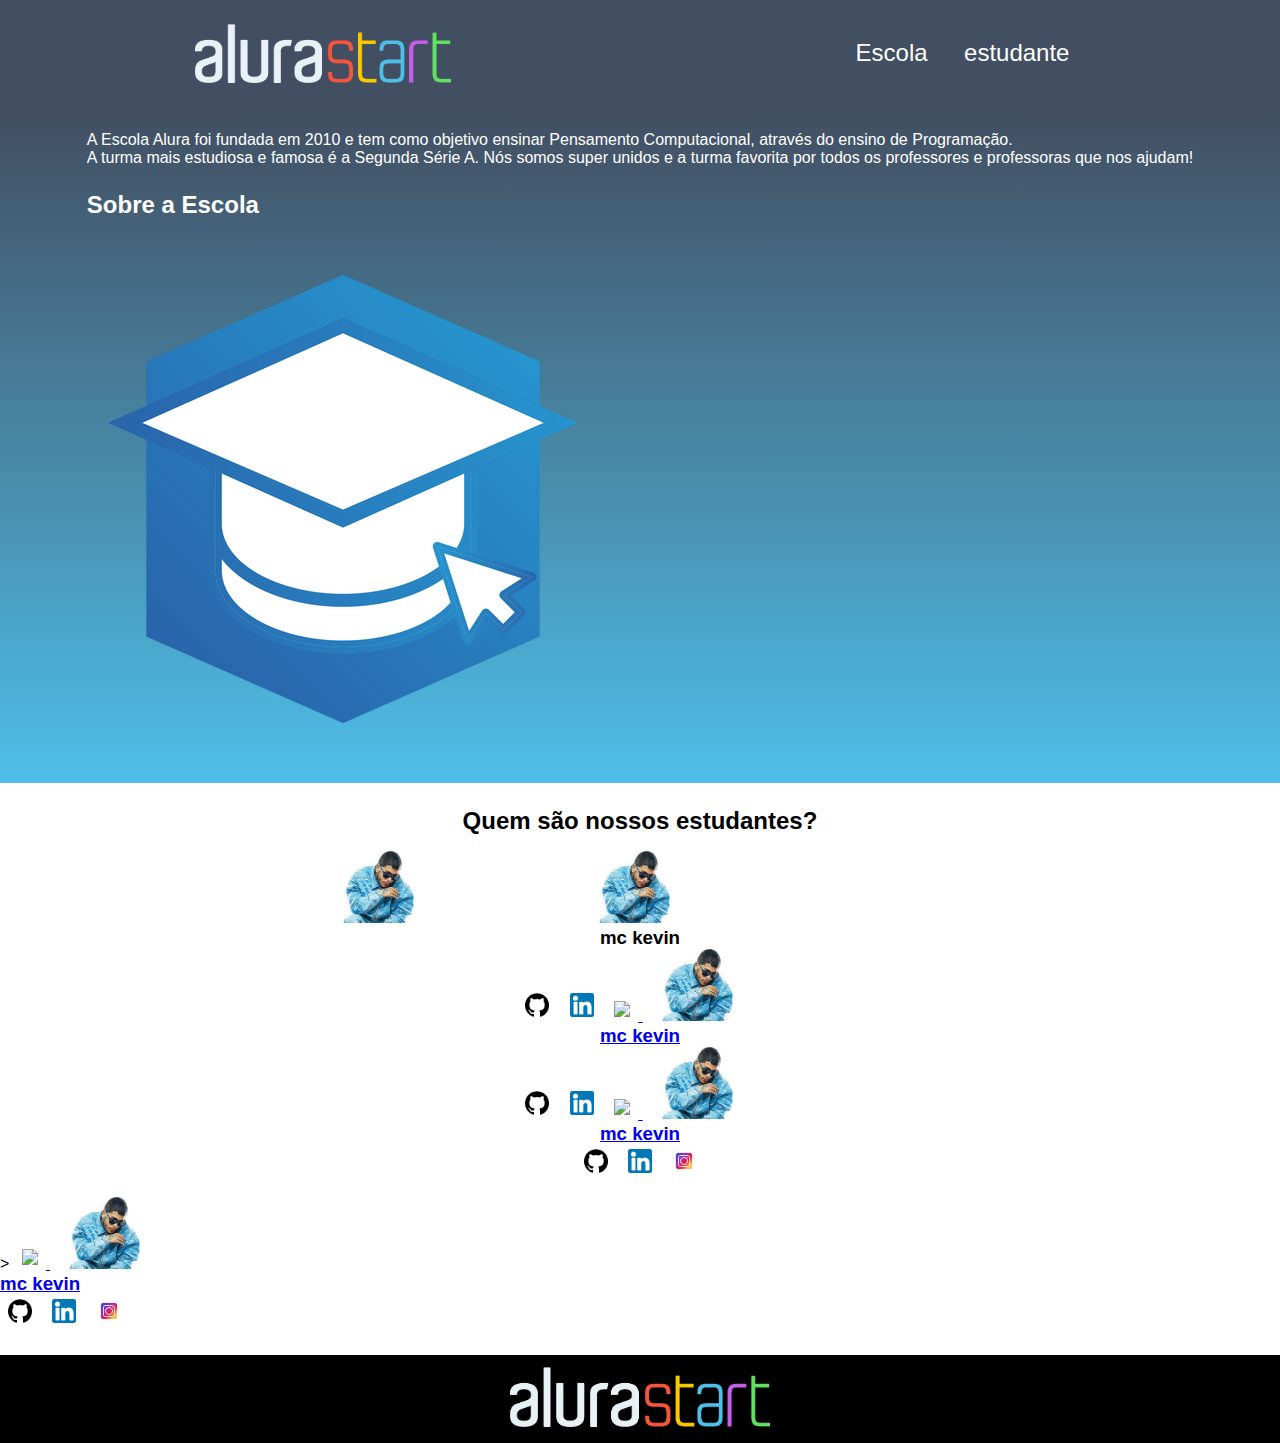
==== commit 8f3bf9bf: "dwad" ====
--- a/index.html
+++ b/index.html
@@ -46,6 +46,14 @@
                     <a href="https://www.google.com/search?q=mc+kevin&oq=mc&gs_lcrp=EgZjaHJvbWUqBggAEEUYOzIGCAAQRRg7Mg0IARAuGIMBGLEDGIAEMgYIAhBFGDkyEAgDEC4YgwEYsQMYgAQYigUyFggEEC4YgwEYxwEYsQMY0QMYgAQYigUyBggFEEUYPDIGCAYQRRg9MgYIBxBFGDzSAQgxNTUxajBqN6gCCLACAQ&sourceid=chrome&ie=UTF-8"><img class="estudante-icone" src="174857.png" alt="icone linkedin"></a>
                     <a href="https://www.instagram.com/mckevin/?hl=pt"><img class="estudante-icone" src="instagram-icone-novo_1057-22
                     </div>
+                </div>
+             <div class="estudante-div">
+                    <img class="estudante-imagem" src="x2021-05-17-31.png.pagespeed.ic.EvmBmQWL9H.jpg" alt="foto do mc kevin">
+                    <h3 class="estudante-nome">mc kevin</h3>
+                    <a href="https://ffm.to/jq7nrnx"><img class="estudante-icone" src="25231.png" alt="foto do mc kevin"></a>
+                    <a href="https://www.google.com/search?q=mc+kevin&oq=mc&gs_lcrp=EgZjaHJvbWUqBggAEEUYOzIGCAAQRRg7Mg0IARAuGIMBGLEDGIAEMgYIAhBFGDkyEAgDEC4YgwEYsQMYgAQYigUyFggEEC4YgwEYxwEYsQMY0QMYgAQYigUyBggFEEUYPDIGCAYQRRg9MgYIBxBFGDzSAQgxNTUxajBqN6gCCLACAQ&sourceid=chrome&ie=UTF-8"><img class="estudante-icone" src="174857.png" alt="icone linkedin"></a>
+                    <a href="https://www.instagram.com/mckevin/?hl=pt"><img class="estudante-icone" src="instagram-icone-novo_1057-22
+                    </div>
                 
 
 
@@ -70,7 +78,7 @@
                     
                 
                     
-                    </div>
+                  </div>
                     <div class="estudante-div">
                         <img class="estudante-imagem" src="x2021-05-17-31.png.pagespeed.ic.EvmBmQWL9H.jpg" alt="foto do mc kevin">
                         <h3 class="estudante-nome">mc kevin</h3>
